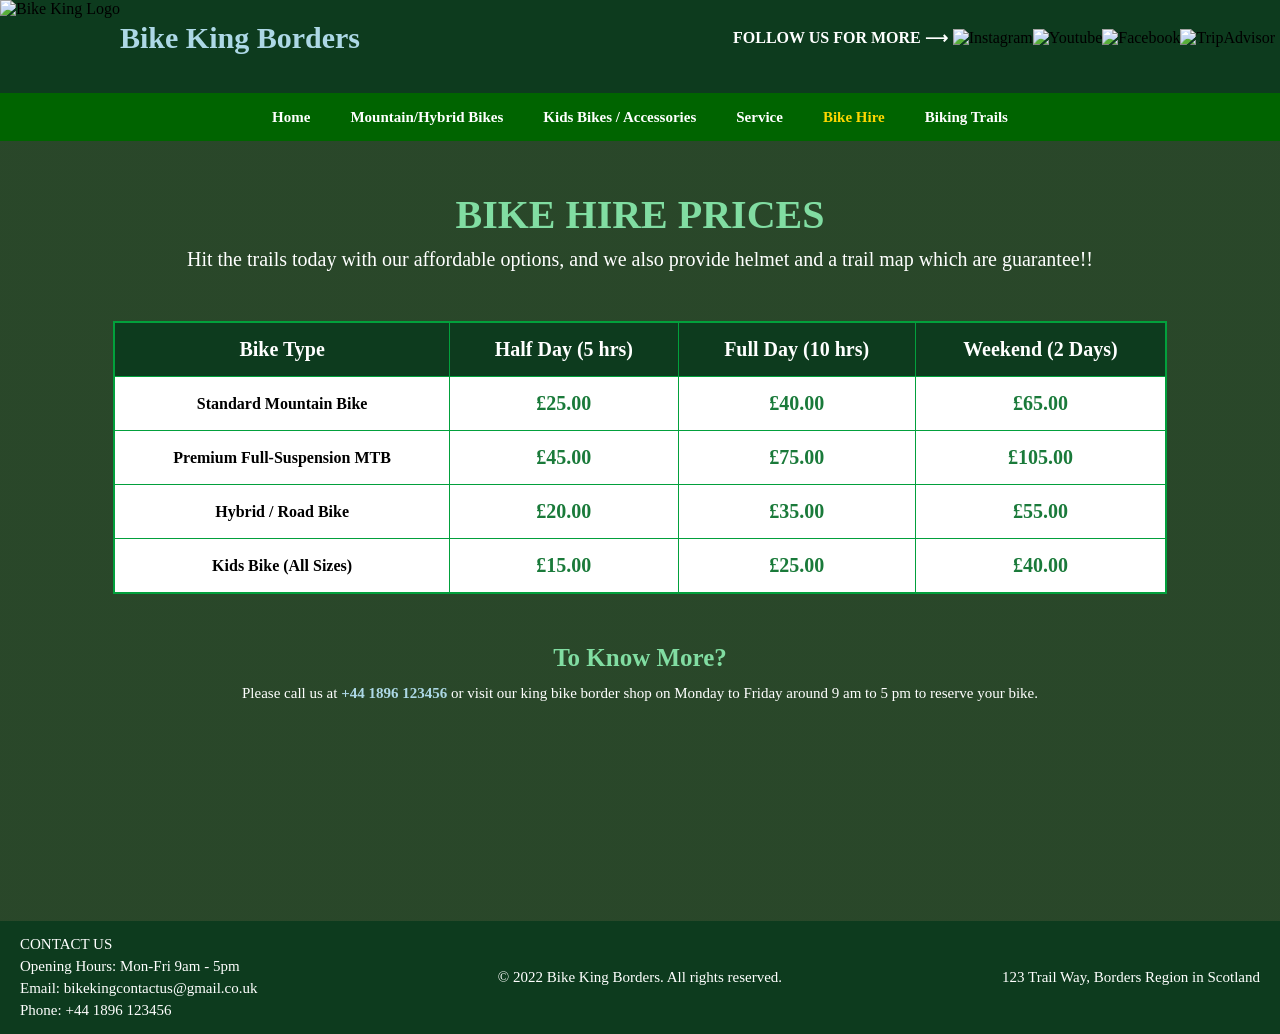
==== Bike_Hire.html @ cde31d06 "Add files via upload Initial upload" ====
<!DOCTYPE html>
<html lang="en">
    <head>
        <meta charset="UTF-8">
        <meta name="viewport" content="width=device-width, initial-scale=1.0">
        <title>Bike King Borders | Services</title>
        <meta name="description" content="Have the best experience at the scottish borders trails with our affordable half-day and full-day bike hire options. Helmets and trail maps are included!!!">
        <link rel="stylesheet" href="Bike_style.css">
    </head>
    
    <body>
        <header>
            <div class="Main_Header">
                <div class="Bike_Logo">
                    <img src="Bike_project_image/Logo_King_Bike.png" alt="Bike King Logo" class="Logo_Size">
                    <h1>Bike King Borders</h1>
                </div>
            
                <div class="Social_Icon">
                    <p>FOLLOW US FOR MORE ⟶ </p>
                    <a><img src="Bike_project_image/insta_logo.png" alt="Instagram"></a>
                    <a><img src="Bike_project_image/yt_logo.png" alt="Youtube"></a>
                    <a><img src="Bike_project_image/facebook_logo.png" alt="Facebook"></a>
                    <a><img src="Bike_project_image/tripadvisor.png" alt="TripAdvisor"></a>
                </div>
            </div>

            <div class="announcement_text">
                <p class="scrolling_text">New limited offer, grab it before its too late!!! Dont forget to join us to get early mail for new offers and announcement!!!!</p>
            </div>

            <nav>
                <ul>
                    <li><a href="index.html">Home</a></li>
                    <li><a href="Mountain_Hybrid_Bike.html">Mountain/Hybrid Bikes</a></li>
                    <li><a href="Kids_Bike_Accessories.html">Kids Bikes / Accessories</a></li>
                    <li><a href="Service.html">Service</a></li>
                    <li><a class="switch">Bike Hire</a></li>
                    <li><a href="Biking_Trails.html">Biking Trails</a></li>
                </ul>
            </nav>
        </header>

        <main>
            <section class="hire_section">
                <div class="hire_header">
                    <h2>bike hire prices </h2>
                    <p>Hit the trails today with our affordable options, and we also provide helmet and a trail map which are guarantee!!</p>
                </div>

                <table class="pricing_table">
                    <tr>
                        <th>Bike Type</th>
                        <th>Half Day (5 hrs)</th>
                        <th>Full Day (10 hrs)</th>
                        <th>Weekend (2 Days)</th>
                    </tr>
                    <tr>
                        <td>Standard Mountain Bike</td>
                        <td><span class="table_price">£25.00</span></td>
                        <td><span class="table_price">£40.00</span></td>
                        <td><span class="table_price">£65.00</span></td>
                    </tr>
                    <tr>
                        <td>Premium Full-Suspension MTB</td>
                        <td><span class="table_price">£45.00</span></td>
                        <td><span class="table_price">£75.00</span></td>
                        <td><span class="table_price">£105.00</span></td>
                    </tr>
                    <tr>
                        <td>Hybrid / Road Bike</td>
                        <td><span class="table_price">£20.00</span></td>
                        <td><span class="table_price">£35.00</span></td>
                        <td><span class="table_price">£55.00</span></td>
                    </tr>
                    <tr>
                        <td>Kids Bike (All Sizes)</td>
                        <td><span class="table_price">£15.00</span></td>
                        <td><span class="table_price">£25.00</span></td>
                        <td><span class="table_price">£40.00</span></td>
                    </tr>
                </table>

                    <div class="know_more_info_2">
                        <h3>To Know More?</h3>
                        <p>Please call us at <strong style="color: lightblue;">+44 1896 123456</strong> or visit our king bike border shop on Monday to Friday around 9 am to 5 pm  to reserve your bike.</p>
                    </div>
            </section>
        </main>

        <footer>
            <div class="footer_box">
                
                <div class="footer_left">
                    <p>CONTACT US</p>
                    <p>Opening Hours: Mon-Fri 9am - 5pm</p>
                    <p>Email: bikekingcontactus@gmail.co.uk</p>
                    <p>Phone: +44 1896 123456</p>
                </div>

                <div class="footer_center">
                    <p>&copy; 2022 Bike King Borders. All rights reserved.</p>
                </div>

                <div class="footer_right">
                    <p>123 Trail Way, Borders Region in Scotland</p>
                </div>

            </div>
        </footer>
    </body>
</html>
---- Bike_style.css ----
*
{
    margin: 0;
    padding: 0;
    box-sizing: border-box;
}

html
{
    overflow-x: hidden;
}

body 
{
    background-color: darkgreen;
}

header
{
    display: flex;
    flex-direction: column;
    background-color: #0d3b1e;
}

.Main_Header
{
    display: flex;
    justify-content: space-between;
    flex-wrap: wrap; 
}

.Bike_Logo
{
    display: flex;
    align-items: center;
}

.Logo_Size
{
    height: 75px;
    width: auto;
}

.Bike_Logo h1
{
    color: lightblue;
    font-size: 30px;
}

.Social_Icon
{
    display: flex;
    align-items: center;
    margin-right: 5px;
}

.Social_Icon img
{
    height: 40px;
    width: auto;
    transition: transform 0.1s;
}

.Social_Icon img:hover
{
    transform: scale(1.25);
}

.Social_Icon p
{
    color: white;
    margin-right: 5px;
    font-weight: bold;
}

.announcement_text
{
    color: gold;
    overflow: hidden;
    white-space: nowrap;
}

.scrolling_text
{
    display: inline-block;
    font-weight: bold;
    font-size: 15px;
    padding-left: 100%;
    animation: scrolling_text 25s linear infinite;
}

@keyframes scrolling_text
{
    0%
    {
        transform: translateX(0%);
    }
    100%
    {
        transform: translateX(-100%);
    }
}

nav
{
    background-color: darkgreen;
    padding: 15px;  
}

nav ul
{
    list-style: none;
    display: flex;
    justify-content: center;
    gap: 40px;
    flex-wrap: wrap; 
}

nav ul li a
{
    text-decoration: none;
    color: white;
    font-weight: bold;
    font-size: 15px;
    transition: color 0.1s;
}

nav ul li a.switch, nav ul li a:hover
{
    color: gold;
}

/* ------------------------------------------------  background and section styles--------------------------------------- --- */
.Main_Content_and_Background, .mountain_hybrid_gallery_section, .accessories_kids_gallery_section, .service_section, .hire_section, .trails_page_background
{
    min-height: calc(100vh - 120px);
    background-size: cover;
    background-position: center;
    background-repeat: no-repeat;
}

.mountain_hybrid_gallery_section, .accessories_kids_gallery_section, .service_section, .hire_section
{
    padding: 60px 20px;
    text-align: center;
}

/* --------------------------------------------------------------- Home Page layout----------------------------------------------------------- */
.Main_Content_and_Background
{
    background-image: linear-gradient(rgba(0, 0, 0, 0.477),rgba(0, 0, 0, 0.477)), url('Bike_project_image/Main_Page_Pick.png');
    display: flex;
    flex-direction: column;
    justify-content: center;
    align-items: center;
    color: white;
    padding: 25px;
}

.Limited_offer_style
{
    text-align: center;
}

.Limited_offer_style h2
{
    margin-bottom: 10px;
    font-size: 35px;
    color: #f1c40f;
}

.limited_offer_subtitle
{
    color: white;
    font-size: 15px;
    margin-bottom: 40px;
}

/* ------------------------------------------------------ bike sales cards----------------------------------------------------------- ---------- */
.offer_box
{
    display: flex;
    justify-content: center;
    gap: 50px;
    flex-wrap: wrap;
}

.offer_box_details
{
    background-color: white;
    border-radius: 12px;
    overflow: hidden;
    width: 300px;
    text-align: left;
    transition: transform 0.1s ease;
}

.offer_box_details:hover
{
    transform: translateY(-10px);   
}



.offer_image
{
    width: 100%;
    height: 200px;
    object-fit: cover;
    background-color: white;
}

.offer_text
{
    padding: 20px;
}

.offer_text h3
{
    color: #3c3c3c;
    font-size: 25px;
}

.bike_model
{
    color: #555;
    font-size: 15px;
    margin-bottom: 10px;
    overflow-wrap: break-word;
}

.price_box
{
    display: flex;
    align-items: center;
    gap: 10px;
    flex-wrap: wrap;
}

.original_price
{
    color: #555;
    text-decoration: line-through;
    font-size: 15px;
}

.new_price
{
    color: #1a7a3a; 
    font-size: 20px; 
    font-weight: bold; 
}

.discount_badge
{
    background-color: darkred;
    color: white;
    padding: 5px 10px;
    border-radius: 5px;
    font-size: 10px;
    font-weight: bold;
    text-transform: uppercase;
}

/* ------------------------------------------------------forms and buttons--------------------------------------------------------------- */
.signup_section
{
    background-color:white;
    border: 1px solid #98e5a5;
    border-radius: 10px;
    padding: 50px 40px;
    margin-top: 50px;
    text-align: center;
    width: 100%;
    max-width: 800px;
}

.signup_section h2
{
    color: #0d3b1e;
    font-size: 30px;    
    margin-bottom: 15px;
    text-transform: uppercase;
}

.signup_section p
{
    color: #303030;
    font-size: 15px;
    max-width: 550px;
    margin: 0 auto 30px auto;
    line-height: 1.5;
}

.signup_form
{
    max-width: 500px;
    margin: auto;
    display: flex;
    flex-direction: column;
    gap: 15px;
}

.signup_form input[type="email"]
{
    width: 100%;
    padding: 15px 20px;
    font-size: 15px;
    border: 2px solid #ccc;
    border-radius: 5px;
    transition: border-color 0.1s;
}

.signup_form input[type="email"]:focus
{
    outline: none;
    border-color: #1a7a3a;
}

.signup_form button,.buy_it
{
    background-color: #0d3b1e;
    color: white;
    border: none;
    border-radius: 5px;
    font-weight: bold;
    cursor: pointer;
    transition: background-color 0.1s;
    width: 100%;
}

.signup_form button
{
    padding: 15px 30px;
    font-size: 15px;
}

.buy_it
{
    padding: 10px;
    font-size: 15px;
    margin-top: 15px;
}

.signup_form button:hover, .buy_it:hover
{
    background-color: #1a7a3a;
}

.text_hidden
{
    position: absolute;
    width: 1px;
    height: 1px;
    overflow: hidden;
}

/* ------------------------------------------------------- backgrounds image and headers----------------------------------------- --- -----------*/
.mountain_hybrid_gallery_section
{
    background-image: linear-gradient(rgba(59, 59, 59, 0.7), rgba(59, 59, 59, 0.7)), url('Bike_project_image/mountain_bike_baackground.jpg');
}

.accessories_kids_gallery_section
{
    background-image: linear-gradient(rgba(59, 59, 59, 0.7), rgba(59, 59, 59, 0.7)), url('Bike_project_image/kids_bike_background.jpg');
}

.service_section
{
    background-image: linear-gradient(rgba(59, 59, 59, 0.7), rgba(59, 59, 59, 0.7)), url('Bike_project_image/bike_workshop_background.jpg');
}

.hire_section
{
    padding: 50px 20px;
    background-image: linear-gradient(rgba(59, 59, 59, 0.7), rgba(59, 59, 59, 0.7)), url('Bike_project_image/bike_hair.jpg');
}

.trails_page_background
{
    background-image: linear-gradient(rgba(59, 59, 59, 0.7), rgba(59, 59, 59, 0.7)), url('Bike_project_image/trail_background.jpg');
}

.mountain_hybrid_gallery_header h2
{
    color: #51cb7e;
    font-size: 35px;
    margin-bottom: 40px;
}

.mountain_hybrid_gallery_header h3
{
    color: #78e3da;
    font-size: 35px;
    margin-top: 50px;
    margin-bottom: 50px;
}

.accessories_kids_gallery_header
{
    color: #44b6ca;
    font-size: 35px;
    margin-bottom: 30px;
    
}

.accessories_kids_gallery_header h3
{
    color: #bf86d9;
    font-size: 35px;
    margin-top: 40px;
    margin-bottom: 30px;
}
.service_header, .hire_header
{
    margin-bottom: 50px;
}

.service_header h2, .hire_header h2
{
    font-size: 40px;
    margin-bottom: 10px;
}

.service_header h2
{
    color: #ffa200;
}

.hire_header h2
{
    color: #81dda2;
    text-transform: uppercase;
}

.service_header p
{
    color: #e5d41b;
    font-size: 20px;
}

.hire_header p
{
    color: white;
    font-size: 20px;
}

/* ------------------------------------------------------  Map ---------------------------------------------------------------------------------------------- */
.map_section
{
    text-align: center;
    width: 100%;
    max-width: 800px; 
    margin: 50px auto; 
}

.map_section h2
{
    color: #c6bb65;
    font-size: 35px;
    margin-bottom: 20px;
}

.google_map
{
    width: 100%;
    height: 450px;
    max-width: 1000px;
    border: 2px solid #1a7a3a;
    border-radius: 10px;
    margin: auto;
    display: block; 
}

/* --- -------------------------------------------------------------------services page layout ---------------------------------------------- */
.service_box_structure
{
    display: flex;
    max-width: 1100px;
    margin: auto;
    background-color: white;
    border-radius: 10px;
    overflow: hidden;
}

.machanic_image_box, .service_list_layout
{
    flex: 1;
}

.mechanic_image
{
    width: 100%;
    height: 100%;
    object-fit: cover;
    min-height: 400px;
}

.service_list_layout
{
    padding: 50px 40px;
    display: flex;
    flex-direction: column;
    justify-content: center;
}

.service_list
{
    list-style: none;
}

.service_list li
{
    margin-bottom: 30px;
}

.service_list h3
{
    color: #1a7a3a;
    font-size: 25px;
    margin-bottom: 8px;
    border-bottom: 2px solid #f1c40f;
    padding-bottom: 5px;
    display: inline-block;
}

.service_list p
{
    color: black;
    font-weight: 500;
    font-size: 15px;
    line-height: 1.5;
    margin-top: 5px;
    
}

/* -----------------------------------------to know more info textbox------------------------------------------------------------------------------------ */
.know_more_info_1, .know_more_info_2
{
    margin-top: 50px;
    color: white;
}

.know_more_info_1 h3, .know_more_info_2 h3
{
    font-size: 25px;
    margin-bottom: 10px;
}

.know_more_info_1 h3
{
    color: #e5d41b;
}

.know_more_info_2 h3
{
    color: #81dda2;
}

.know_more_info_1 p, .know_more_info_2 p
{
    font-size: 15px;
    line-height: 1.5;
}

/* --- --------------------------------------------------hire pricing table ------------------------------------------------------------------ */
.pricing_table
{
    margin: auto;
    width: 85%;
    border-collapse: collapse;
    border: 2px solid #02a03c;
    background-color:white;
    overflow-wrap: break-word;
}

.pricing_table th, .pricing_table td
{
    border: 1px solid #02a03c;
    padding: 15px;
    text-align: center;
    font-weight: bold;
}

.pricing_table th
{
    background-color: #0d3b1e;
    color: white;
    font-size: 20px;
}

.table_price
{
    color: #1a7a3a;
    font-size: 20px;
    font-weight: bold;
}

/* -------------------------------------------------------------------------trails page---------------------------------------------------- --- */
.trails_gallery, .trail_video_section
{
    padding: 30px 20px;
    text-align: center;
}

.trails_header
{
    color: #b8da0e;
    margin-bottom: 20px;
}

.terrain_layout
{
    max-width: 1100px;
    margin: 0 auto;
}

.terrain_card
{
    display: inline-block;
    width: 30%;
    margin: 1%;
    padding: 10px;
    border: 1px solid black;
    background-color: #e6eec0;
    vertical-align: top;
}

.terrain_image, .adventure_video
{
    width: 100%;
}

.terrain_image
{
    height: 180px;
    object-fit: cover;
}

.video_layout
{
    width: 70%;
    margin: auto;
    padding: 20px;
}

/* ------------------------------------------------------------------- Footer --------------------------------------------------------------- */
footer
{
    background-color: #0d3b1e;
    color:white;
}

.footer_box
{
    display: flex;
    justify-content: space-between;
    align-items: center;
    max-width: 1500px;
    padding: 10px 20px;
    margin: auto;
    flex-wrap: wrap; 
}

.footer_left
{
    text-align: left;
    flex: 1;
}

.footer_center
{
    text-align: center;
    flex: 1;    
}

.footer_right
{
    text-align: right;
    flex: 1;    
}

footer p
{
    margin: 5px 0;
    font-size: 15px;
}

/* ------------------------------------------------------------------- Mobile ----------------------------- --------------------------------------------------------------- */ 
@media screen and (max-width: 768px) 
{ 

    .offer_box_details 
    { 
        width: 100%; 
        max-width: 400px; 
    } 
     
    .terrain_card 
    { 
        width: 90%; 
        margin: 10px auto; 
        display: block; 
    } 
 
    .footer_box 
    { 
        flex-direction: column; 
        text-align: center; 
        gap: 20px; 
    } 
 
    .footer_left, .footer_center, .footer_right 
    { 
        text-align: center; 
    } 
 
    .video_layout 
    { 
        width: 100%; 
    } 

    nav ul 
    {
        flex-direction: column;
        align-items: center;
        gap: 15px; 
    }

    .Social_Icon 
    {
        width: 100%; /* Forces the box to take up the whole screen width */
        justify-content: center; /* Pushes the text and icons to the exact middle */
        margin-right: 0; /* Removes the desktop spacing */
        margin-top: 10px; /* Adds a little breathing room below the logo */
        margin-bottom: 10px; /* Adds a little breathing room above the scrolling text */
    }
}
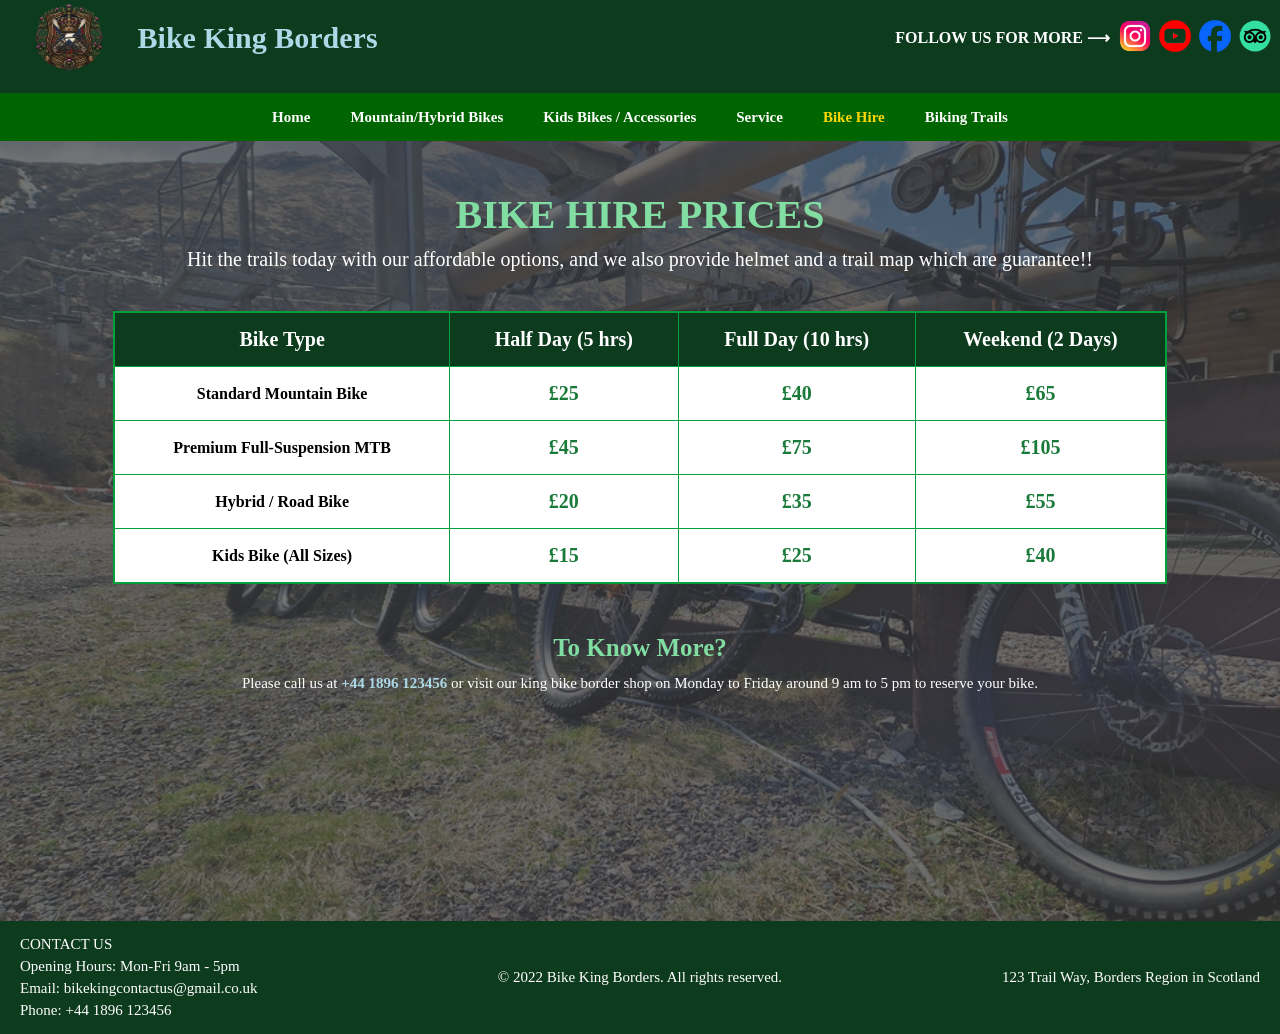
==== commit 1f8cccec: "Add files via upload" ====
--- a/Bike_Hire.html
+++ b/Bike_Hire.html
@@ -18,10 +18,18 @@
             
                 <div class="Social_Icon">
                     <p>FOLLOW US FOR MORE ⟶ </p>
-                    <a><img src="Bike_project_image/insta_logo.png" alt="Instagram"></a>
-                    <a><img src="Bike_project_image/yt_logo.png" alt="Youtube"></a>
-                    <a><img src="Bike_project_image/facebook_logo.png" alt="Facebook"></a>
-                    <a><img src="Bike_project_image/tripadvisor.png" alt="TripAdvisor"></a>
+                    <a href="https://www.instagram.com/" target="_blank">
+                        <img src="Bike_project_image/insta_logo.png" alt="Instagram">
+                    </a>
+                    <a href="https://www.youtube.com/" target="_blank">
+                        <img src="Bike_project_image/yt_logo.png" alt="Youtube">
+                    </a>
+                    <a href="https://www.facebook.com/" target="_blank">
+                        <img src="Bike_project_image/facebook_logo.png" alt="Facebook">
+                    </a>
+                    <a href="https://www.tripadvisor.com/" target="_blank">
+                        <img src="Bike_project_image/tripadvisor.png" alt="TripAdvisor">
+                    </a>
                 </div>
             </div>
 
@@ -57,34 +65,34 @@
                     </tr>
                     <tr>
                         <td>Standard Mountain Bike</td>
-                        <td><span class="table_price">£25.00</span></td>
-                        <td><span class="table_price">£40.00</span></td>
-                        <td><span class="table_price">£65.00</span></td>
+                        <td><span class="table_price">£25</span></td>
+                        <td><span class="table_price">£40</span></td>
+                        <td><span class="table_price">£65</span></td>
                     </tr>
                     <tr>
                         <td>Premium Full-Suspension MTB</td>
-                        <td><span class="table_price">£45.00</span></td>
-                        <td><span class="table_price">£75.00</span></td>
-                        <td><span class="table_price">£105.00</span></td>
+                        <td><span class="table_price">£45</span></td>
+                        <td><span class="table_price">£75</span></td>
+                        <td><span class="table_price">£105</span></td>
                     </tr>
                     <tr>
                         <td>Hybrid / Road Bike</td>
-                        <td><span class="table_price">£20.00</span></td>
-                        <td><span class="table_price">£35.00</span></td>
-                        <td><span class="table_price">£55.00</span></td>
+                        <td><span class="table_price">£20</span></td>
+                        <td><span class="table_price">£35</span></td>
+                        <td><span class="table_price">£55</span></td>
                     </tr>
                     <tr>
                         <td>Kids Bike (All Sizes)</td>
-                        <td><span class="table_price">£15.00</span></td>
-                        <td><span class="table_price">£25.00</span></td>
-                        <td><span class="table_price">£40.00</span></td>
+                        <td><span class="table_price">£15</span></td>
+                        <td><span class="table_price">£25</span></td>
+                        <td><span class="table_price">£40</span></td>
                     </tr>
                 </table>
 
-                    <div class="know_more_info_2">
-                        <h3>To Know More?</h3>
-                        <p>Please call us at <strong style="color: lightblue;">+44 1896 123456</strong> or visit our king bike border shop on Monday to Friday around 9 am to 5 pm  to reserve your bike.</p>
-                    </div>
+                <div class="know_more_info_2">
+                    <h3>To Know More?</h3>
+                    <p>Please call us at <strong>+44 1896 123456</strong> or visit our king bike border shop on Monday to Friday around 9 am to 5 pm  to reserve your bike.</p>
+                </div>
             </section>
         </main>
 
--- a/Bike_style.css
+++ b/Bike_style.css
@@ -193,6 +193,8 @@
     width: 300px;
     text-align: left;
     transition: transform 0.1s ease;
+    display: flex;
+    flex-direction: column;
 }
 
 .offer_box_details:hover
@@ -213,6 +215,9 @@
 .offer_text
 {
     padding: 20px;
+    display: flex;
+    flex-direction: column;
+    flex-grow: 1;
 }
 
 .offer_text h3
@@ -235,6 +240,7 @@
     align-items: center;
     gap: 10px;
     flex-wrap: wrap;
+    margin-bottom: 15px;
 }
 
 .original_price
@@ -317,7 +323,7 @@
     border-color: #1a7a3a;
 }
 
-.signup_form button,.buy_it
+.signup_form button
 {
     background-color: #0d3b1e;
     color: white;
@@ -327,22 +333,36 @@
     cursor: pointer;
     transition: background-color 0.1s;
     width: 100%;
-}
-
-.signup_form button
-{
     padding: 15px 30px;
     font-size: 15px;
 }
 
-.buy_it
-{
+.signup_form button:hover
+{
+    background-color: #1a7a3a;
+}
+
+
+.buy_it 
+{
+    background-color: #0d3b1e;
+    color: white;
+    border: none;
+    border-radius: 5px;
+    font-weight: bold;
+    cursor: pointer;
+    transition: background-color 0.1s;
+    width: 100%;
     padding: 10px;
     font-size: 15px;
-    margin-top: 15px;
-}
-
-.signup_form button:hover, .buy_it:hover
+    margin-top: auto;
+    display: block;
+    text-align: center;
+    text-decoration: none;
+    box-sizing: border-box;
+}
+
+.buy_it:hover
 {
     background-color: #1a7a3a;
 }
@@ -402,19 +422,18 @@
     color: #44b6ca;
     font-size: 35px;
     margin-bottom: 30px;
-    
+    width: 100%;
 }
 
 .accessories_kids_gallery_header h3
 {
     color: #bf86d9;
     font-size: 35px;
-    margin-top: 40px;
-    margin-bottom: 30px;
+    margin-top: 50px;
 }
 .service_header, .hire_header
 {
-    margin-bottom: 50px;
+    margin-bottom: 40px;
 }
 
 .service_header h2, .hire_header h2
@@ -535,11 +554,12 @@
     
 }
 
-/* -----------------------------------------to know more info textbox------------------------------------------------------------------------------------ */
+/* -----------------------------------------to know more info box------------------------------------------------------------------------------------ */
 .know_more_info_1, .know_more_info_2
 {
     margin-top: 50px;
     color: white;
+    text-align: center;
 }
 
 .know_more_info_1 h3, .know_more_info_2 h3
@@ -562,6 +582,11 @@
 {
     font-size: 15px;
     line-height: 1.5;
+}
+
+.know_more_info_1 strong, .know_more_info_2 strong 
+{
+    color: lightblue;
 }
 
 /* --- --------------------------------------------------hire pricing table ------------------------------------------------------------------ */
@@ -695,6 +720,7 @@
     { 
         width: 100%; 
         max-width: 400px; 
+
     } 
      
     .terrain_card 
@@ -730,10 +756,16 @@
 
     .Social_Icon 
     {
-        width: 100%; /* Forces the box to take up the whole screen width */
-        justify-content: center; /* Pushes the text and icons to the exact middle */
-        margin-right: 0; /* Removes the desktop spacing */
-        margin-top: 10px; /* Adds a little breathing room below the logo */
-        margin-bottom: 10px; /* Adds a little breathing room above the scrolling text */
+        width: 100%; 
+        justify-content: center; 
+        margin-right: 0;
+        margin-top: 10px; 
+        margin-bottom: 10px; 
+    }
+
+    .accessories_kids_gallery_header h3
+    {
+        font-size: 25px;
+        overflow-wrap: break-word; 
     }
 }
